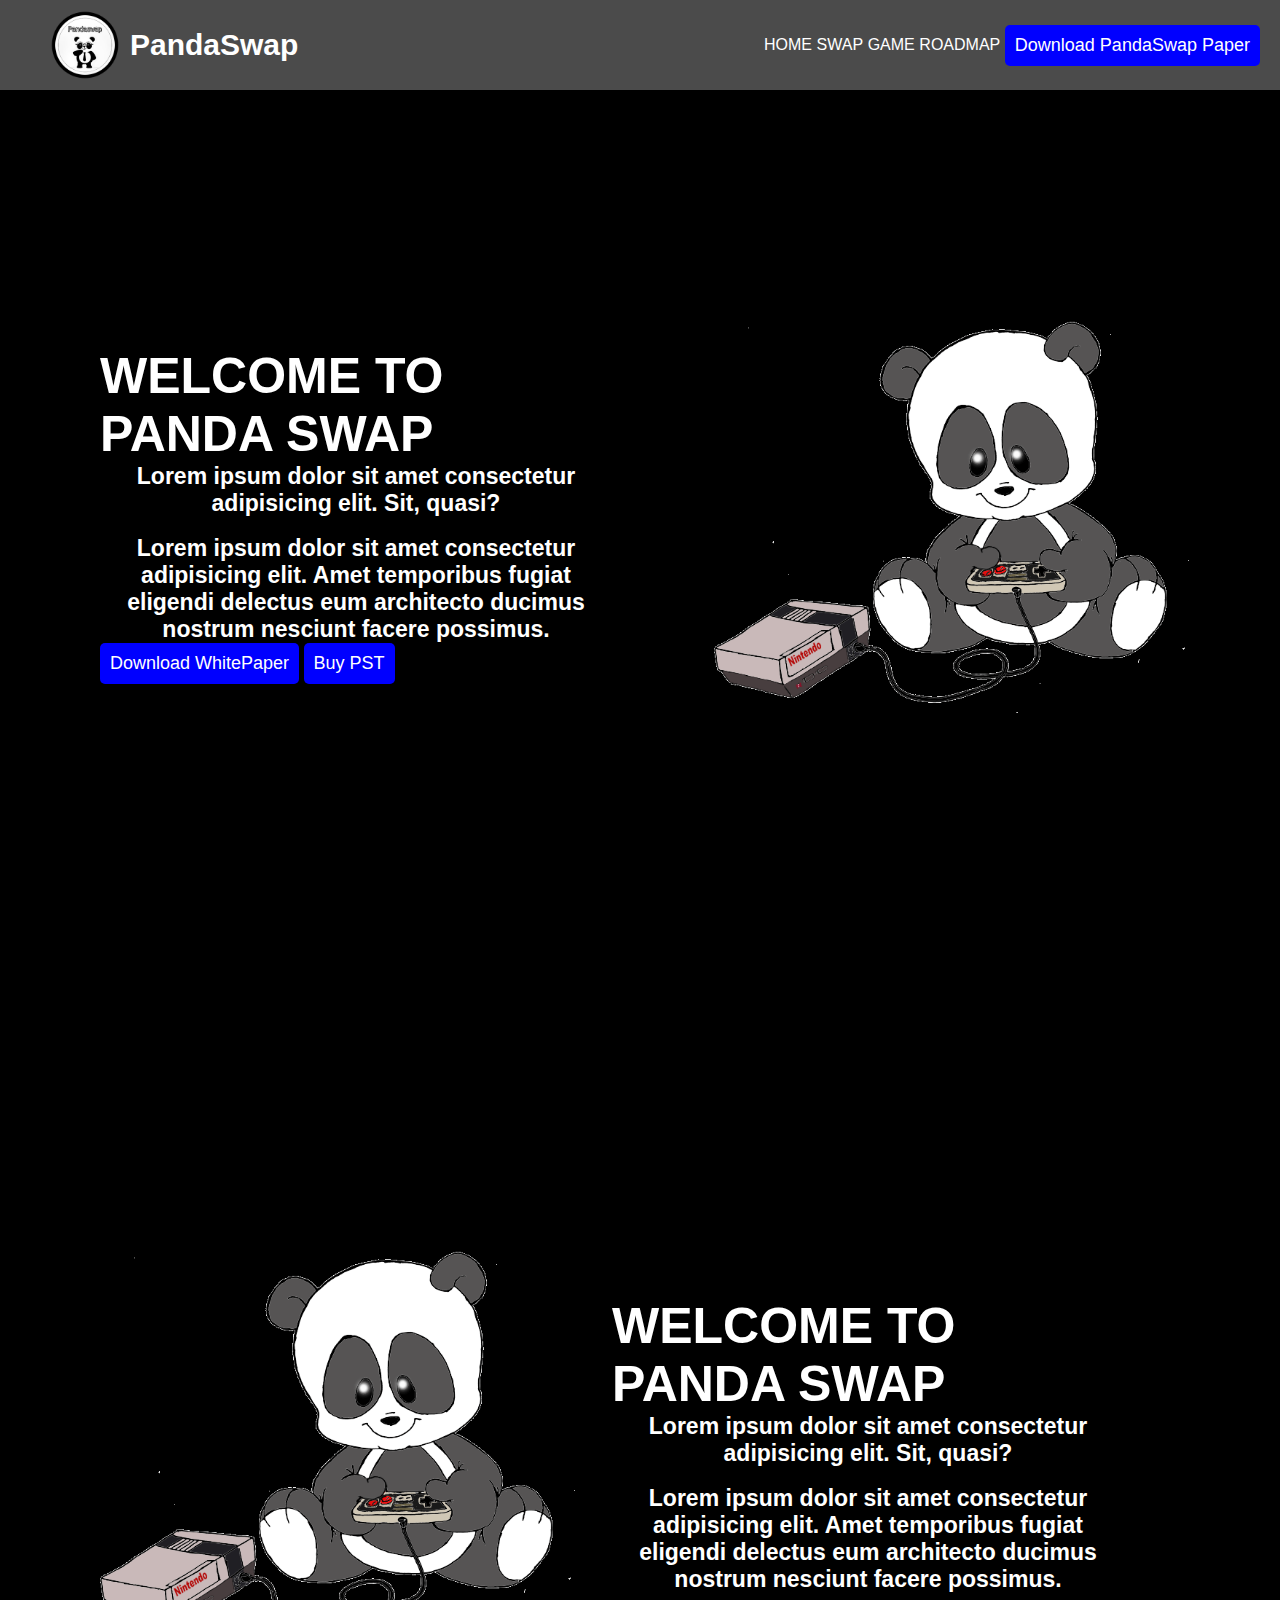
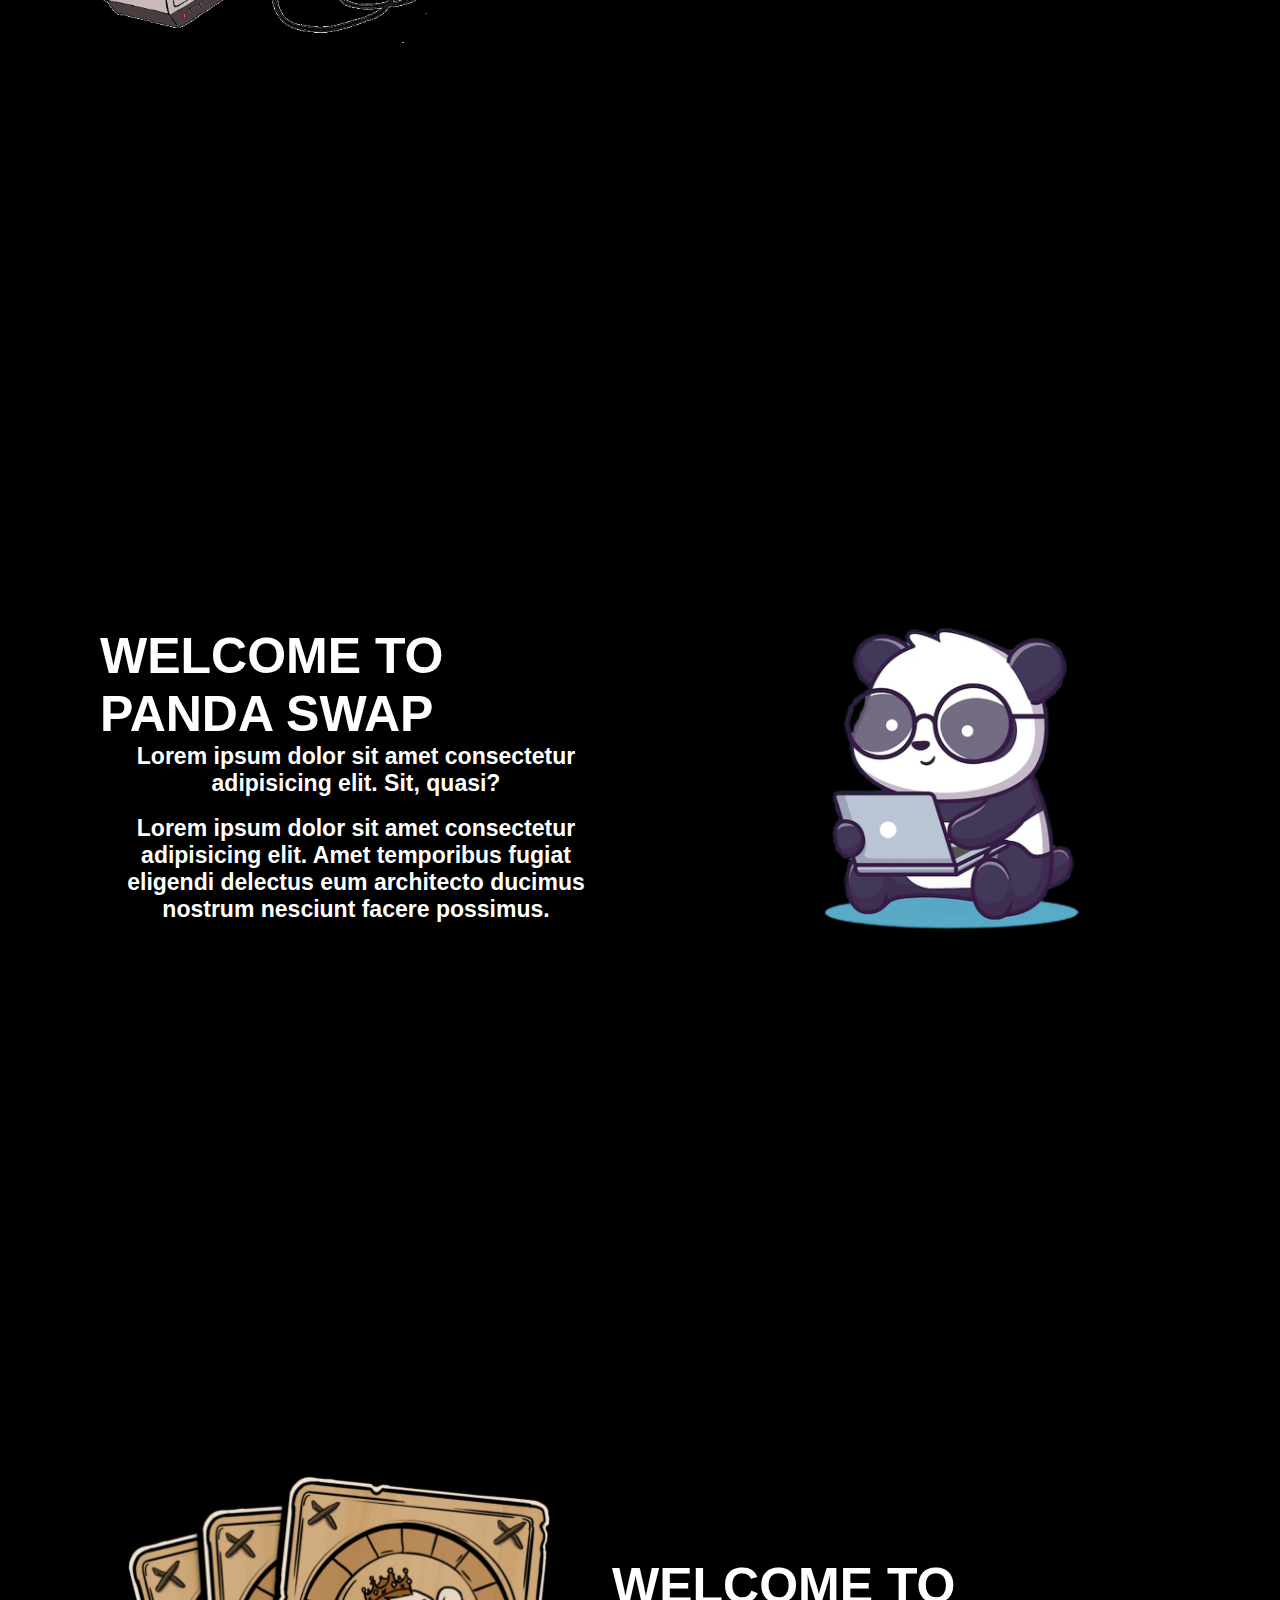
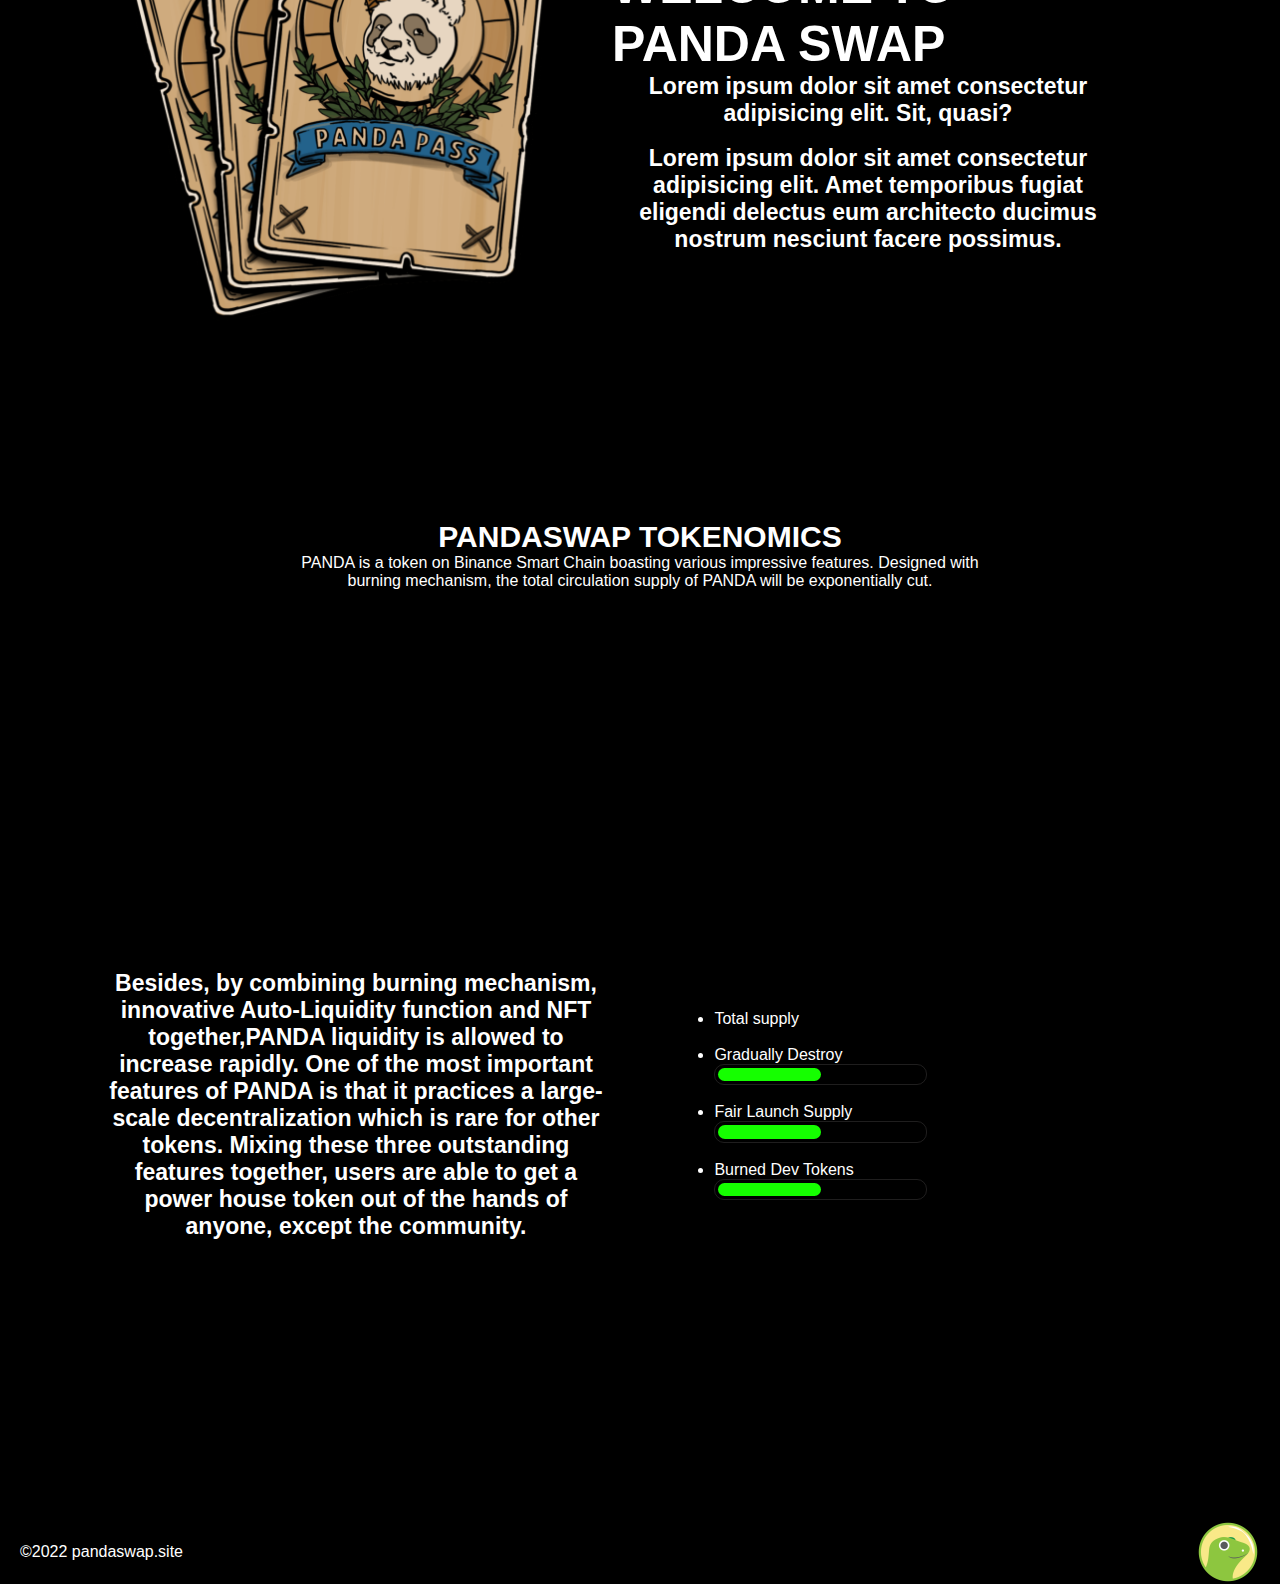
==== PANDA/index.html @ d2629d6e "panda swap site" ====
<!DOCTYPE html>
<html lang="en">
  <head>
    <meta charset="UTF-8" />
    <meta http-equiv="X-UA-Compatible" content="IE=edge" />
    <meta name="viewport" content="width=device-width, initial-scale=1.0" />
    <link
      rel="shortcut icon"
      href="./images/pandaswap_logo.png"
      type="image/x-icon"
    />
    <title>PandaSwap</title>
    <link rel="stylesheet" href="./style.css" />
  </head>
  <body>
    <nav>
      <header>
        <img src="./images/pandaswap_logo.png" alt="our logo" />
        <h3>PandaSwap</h3>
      </header>
      <ul>
        <li><a href="./index.html">HOME</a></li>
        <li><a href="./swap.html">SWAP</a></li>
        <li><a href="./game.html">GAME</a></li>
        <li>ROADMAP</li>
        <li>
          <button>Download PandaSwap Paper</button>
        </li>
      </ul>
    </nav>
    <section class="section-1">
      <div>
        <h1>WELCOME TO PANDA
            SWAP</h1>
        <p>
          Lorem ipsum dolor sit amet consectetur adipisicing elit. Sit, quasi?
        </p> <br>
        <p>
          Lorem ipsum dolor sit amet consectetur adipisicing elit. Amet
          temporibus fugiat eligendi delectus eum architecto ducimus nostrum
          nesciunt facere possimus.
        </p>
        <button>Download WhitePaper</button>
        <button>Buy PST</button>
      </div>
      <div>
        <img src="./images/pandaswap_game.gif" alt="">
      </div>
    </section>
    <section class="section-2">
      <div>
        <h1>WELCOME TO PANDA
            SWAP</h1>
        <p>
          Lorem ipsum dolor sit amet consectetur adipisicing elit. Sit, quasi?
        </p> <br>
        <p>
          Lorem ipsum dolor sit amet consectetur adipisicing elit. Amet
          temporibus fugiat eligendi delectus eum architecto ducimus nostrum
          nesciunt facere possimus.
        </p>
      </div>
      <div>
        <img src="./images/pandaswap_game.gif" alt="">
      </div>
    </section>
    <section class="section-3">
      <div>
        <h1>WELCOME TO PANDA
            SWAP</h1>
        <p>
          Lorem ipsum dolor sit amet consectetur adipisicing elit. Sit, quasi?
        </p> <br>
        <p>
          Lorem ipsum dolor sit amet consectetur adipisicing elit. Amet
          temporibus fugiat eligendi delectus eum architecto ducimus nostrum
          nesciunt facere possimus.
        </p>
      </div>
      <div>
        <img src="./images/pandaswap_lab.png" alt="">
      </div>
    </section>
    <section class="section-4">
      <div>
        <h1>WELCOME TO PANDA
            SWAP</h1>
        <p>
          Lorem ipsum dolor sit amet consectetur adipisicing elit. Sit, quasi?
        </p> <br>
        <p>
          Lorem ipsum dolor sit amet consectetur adipisicing elit. Amet
          temporibus fugiat eligendi delectus eum architecto ducimus nostrum
          nesciunt facere possimus.
        </p>
      </div>
      <div>
        <img src="./images/pandaswap_p2e.png" alt="">
      </div>
    </section>
    <h3>PANDASWAP TOKENOMICS</h3>
    <P>PANDA is a token on Binance Smart Chain boasting 
      various impressive features. Designed with <br> burning 
      mechanism, the total circulation supply of PANDA will
       be exponentially cut.</P>
       <section class="section-3">
        <div>
          <p>
            Besides, by combining burning mechanism, innovative Auto-Liquidity
             function and NFT together,PANDA liquidity is allowed to increase
              rapidly. One of the most important features of PANDA is that it
               practices a large-scale decentralization which is rare for other
                tokens. Mixing these three outstanding features together, users
                 are able to get a power house token out of the hands of anyone,
                  except the community.
          </p>
       
        </div>
        <div>
          <li><span></span>Total supply<br></li>
          <br>
          <li><span></span>Gradually Destroy<br></li>
          <div class="a">
            <div class="b"></div>
          </div>
         
          <br>
          <li><span></span>Fair Launch Supply<br></li>
          <div class="a">
            <div class="b"></div>
          </div>
          <br>
          <li><span></span>Burned Dev Tokens<br></li>
          <div class="a">
            <div class="b"></div>
          </div>
        </div>
      </section>
      <footer>
        &copy;2022 pandaswap.site
        <img src="./images/download.png" alt="">
      </footer>
  </body>
</html>
---- PANDA/style.css ----
* {
  margin: 0%;
  padding: 0%;
}
body{
    background-color: black;
    font-family: 'Segoe UI', Tahoma, Geneva, Verdana, sans-serif;
    color: white;
}
button{
    background-color: blue;
    color: white;
    padding: 10px;
    border: none;
    font-size: 18px;
    border-radius: 5px;
}
a{
    color: white;
    text-decoration: none;
}
nav {
  padding: 0px 20px;
  display: flex;
  align-items: center;
  justify-content: space-between;
  color: white;
  background-color: rgb(75, 75, 75);
  position: fixed;
  top: 0%;
  left: 0%;
  right: 0%;
}
header {
    padding: 0px 20px;
    display: flex;
  align-items: center;
}
header img {
    width: 90px;
}
header h3 {
    font-size: 30px;
    font-weight: 600;
}
ul{
    width: 40%;
    list-style: none;
    display: flex;
    align-items: center;
    justify-content: space-between;
}
.section-1 {
    width: 80%;
    height: 90vh;
    padding: 10px 100px;
    margin-top: 100px;
    display: flex;
    align-items: center;
    justify-content: space-between;
    gap: 30px;
}
.section-1 div {
    width: 50%;
}
.section-1 div + div{
    width: 40%;
}

.section-1 div h1 {
    font-size: 50px;
    font-weight: 600;
}
.section-1 div p {
    font-size: 23px;
    font-weight: 600;
}

.section-1 div img{
    width: 475px;
}
.section-2 {
    width: 80%;
    height: 90vh;
    padding: 10px 100px;
    margin-top: 100px;
    display: flex;
    align-items: center;
    justify-content: space-between;
    gap: 30px;
    flex-direction: row-reverse;
}
.section-2 div {
    width: 50%;
}
.section-2 div + div{
    width: 40%;
}

.section-2 div h1 {
    font-size: 50px;
    font-weight: 600;
}
.section-2 div p {
    font-size: 23px;
    font-weight: 600;
}

.section-2 div img{
    width: 475px;
}
.section-3 {
    width: 80%;
    height: 90vh;
    padding: 10px 100px;
    margin-top: 100px;
    display: flex;
    align-items: center;
    justify-content: space-between;
    gap: 30px;
}
.section-3 div {
    width: 50%;
}
.section-3 div + div{
    width: 40%;
}

.section-3 div h1 {
    font-size: 50px;
    font-weight: 600;
}
.section-3 div p {
    font-size: 23px;
    font-weight: 600;
}

.section-3 div img{
    width: 475px;
}
.section-4 {
    width: 80%;
    height: 90vh;
    padding: 10px 100px;
    margin-top: 100px;
    display: flex;
    align-items: center;
    justify-content: space-between;
    gap: 30px;
    flex-direction: row-reverse;
}
.section-4 div {
    width: 50%;
}
.section-4 div + div{
    width: 40%;
}

.section-4 div h1 {
    font-size: 50px;
    font-weight: 600;
}
.section-4 div p {
    font-size: 23px;
    font-weight: 600;
}

.section-4 div img{
    width: 475px;
}
h3 {
    text-align: center;
    font-size: 30px;
}
p {
    text-align: center;
}

.button2 {
    background-color: blue;
    color: white;
    border: none;
    border-radius: 1px;
    font-size: 15px;
    font-weight: 80;
    float: left;
   
    
}
footer {
    padding: 0px 20px;
    display: flex;
    align-items: center;
    justify-content: space-between;
    color: white;
    background-color: black;
    bottom: 0%;
    left: 0%;
    right: 0%;
}
footer img {
  
   
}

.section-1 ul li {
    text-align: center;
}
.section-1 ul li span{
    font-size: 50px;
    font-weight: 600;
}
.a {
    width: 100px;
    border-radius: 10px;
    height: 1.5vh;
    padding: 3px;
    display: flex;
    align-items: center;
    border: 1px solid rgba(66, 64, 64, 0.466);
}
.b {
    width: 80%;
    border-radius: 15px;
    height: 1.5vh;
    background: rgb(21, 255, 0);
}
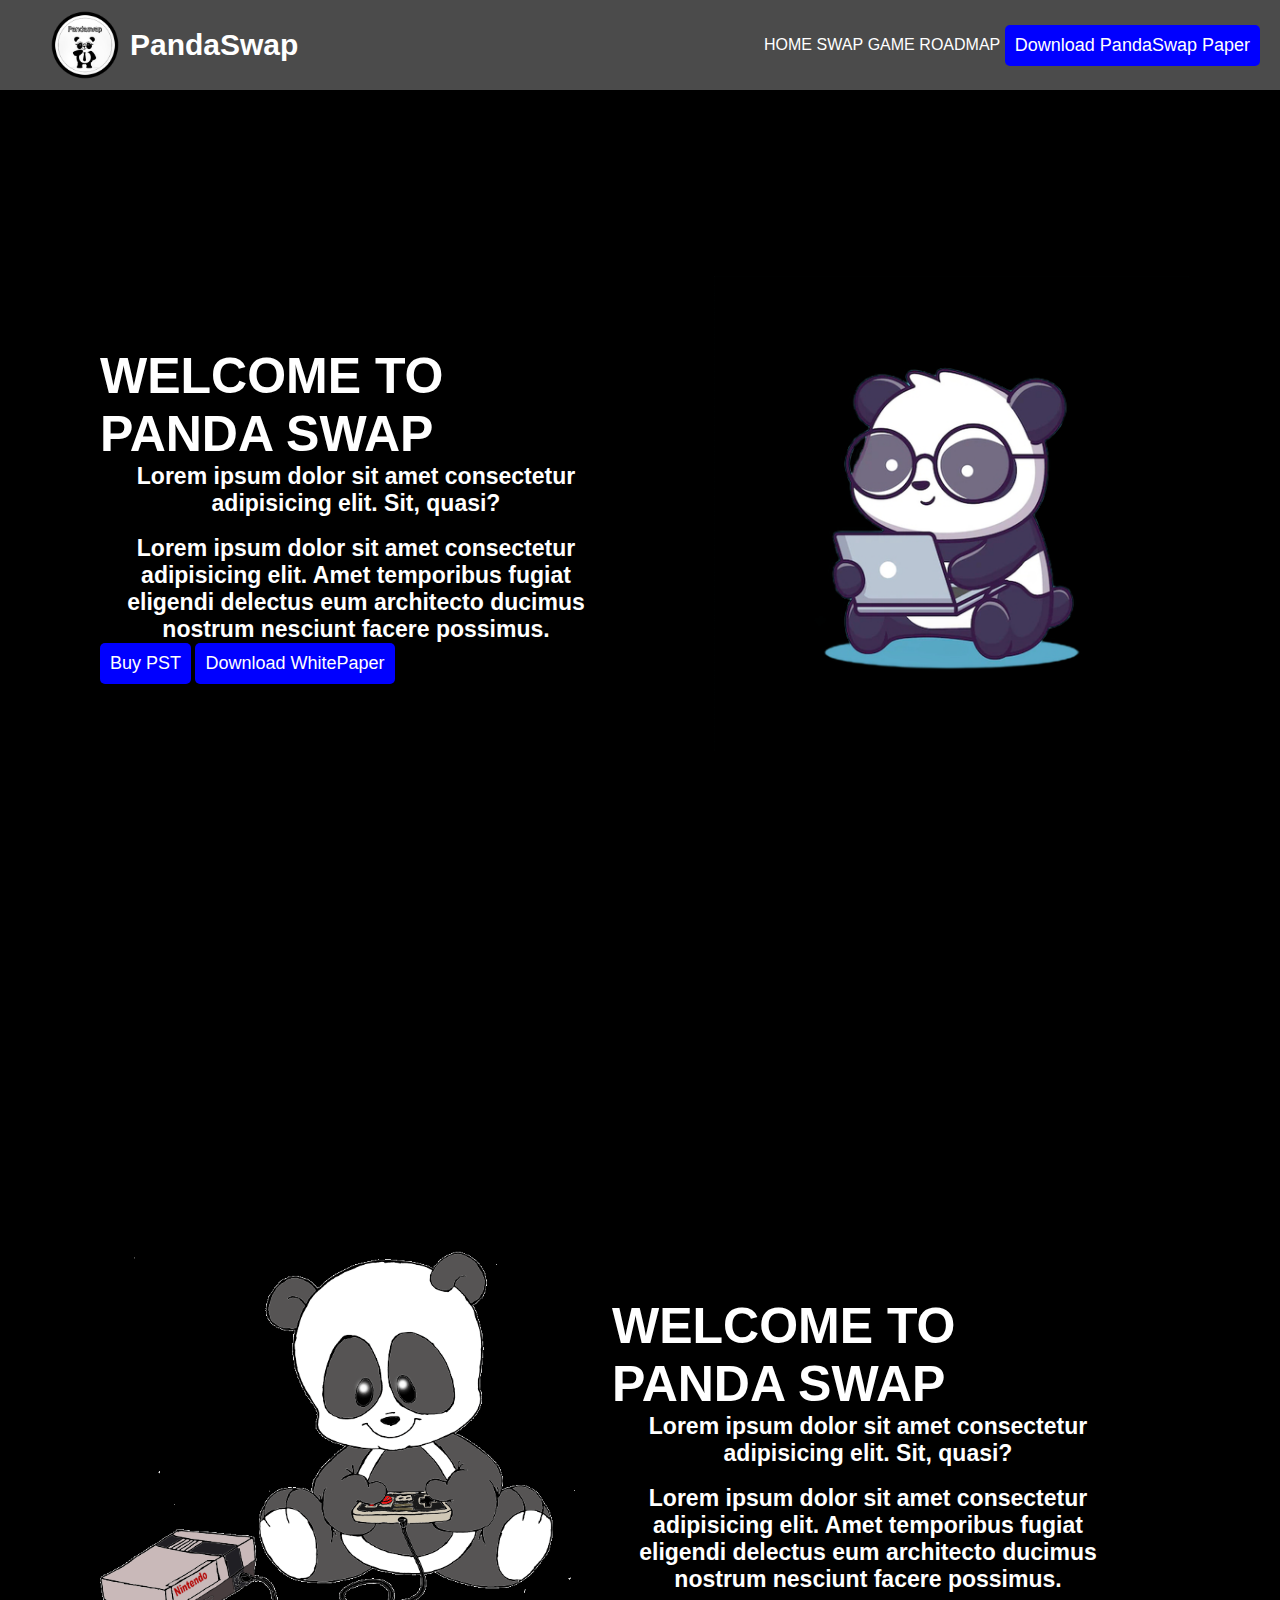
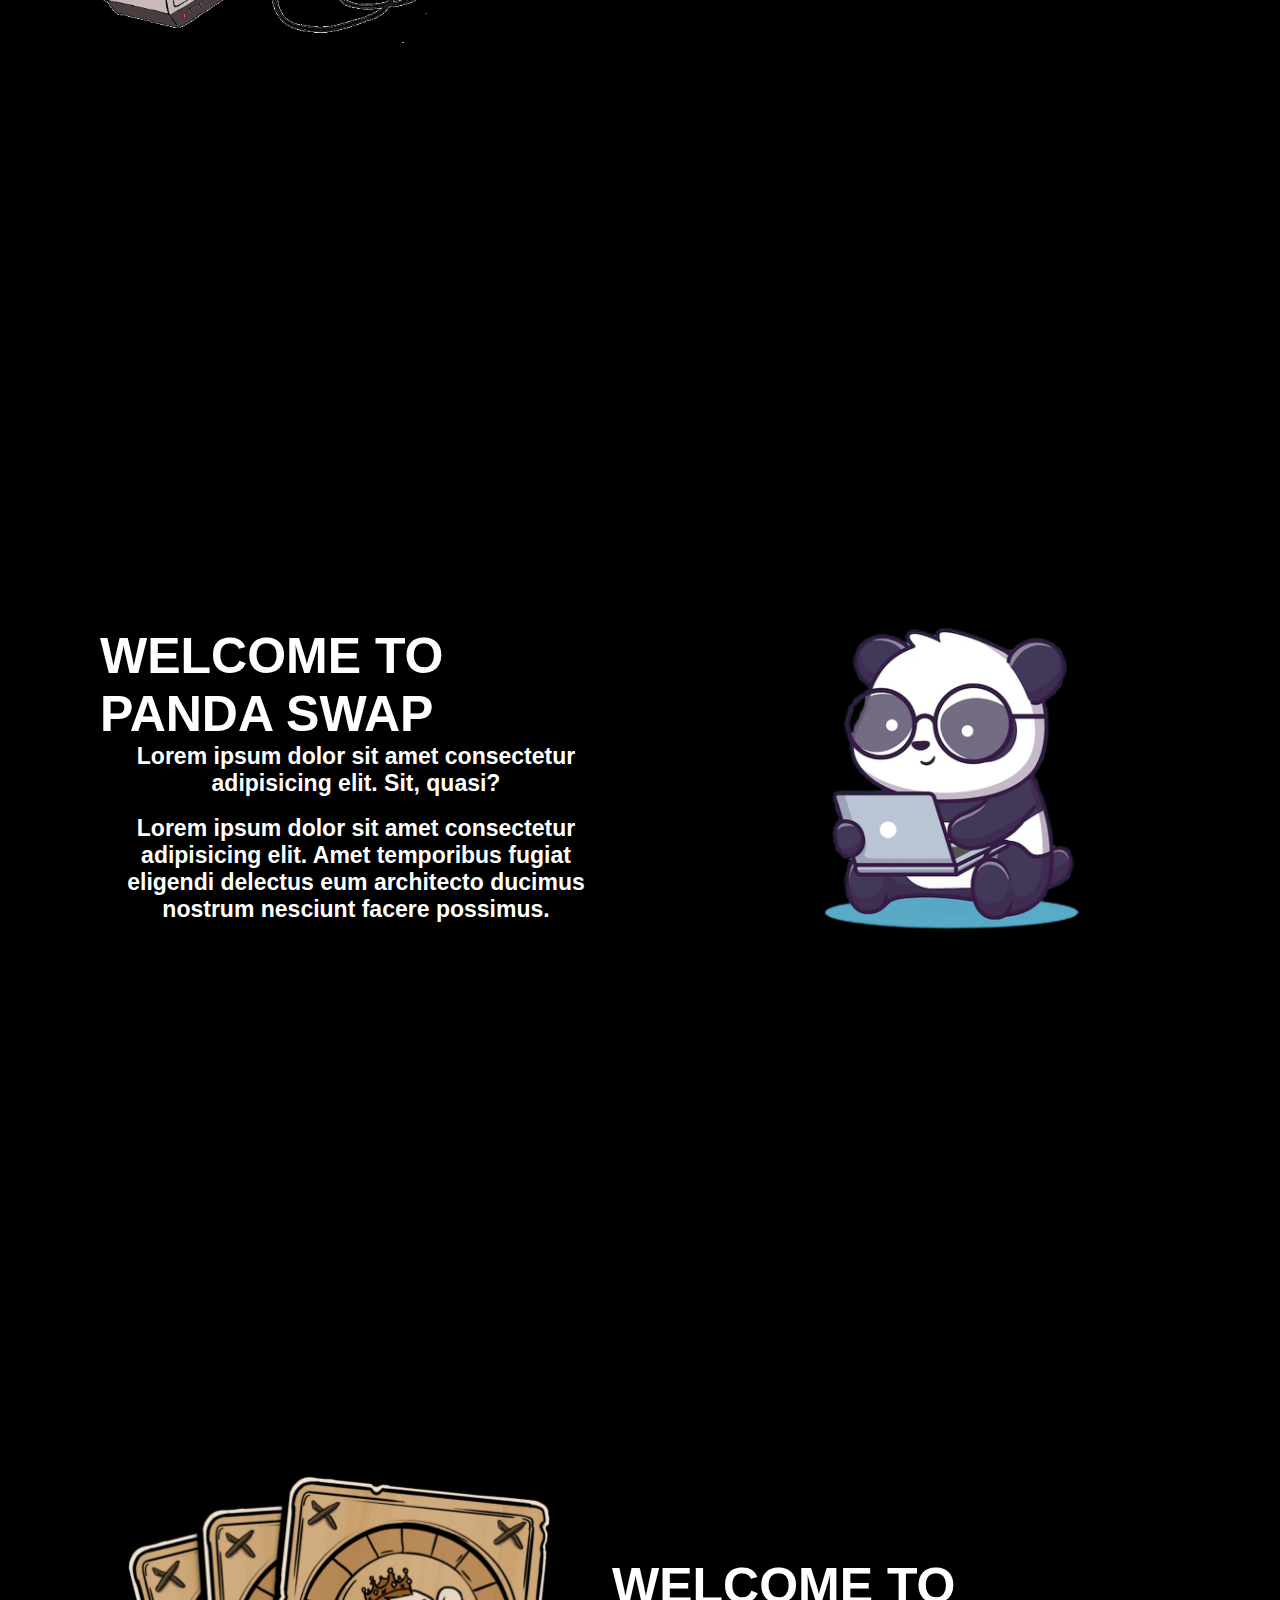
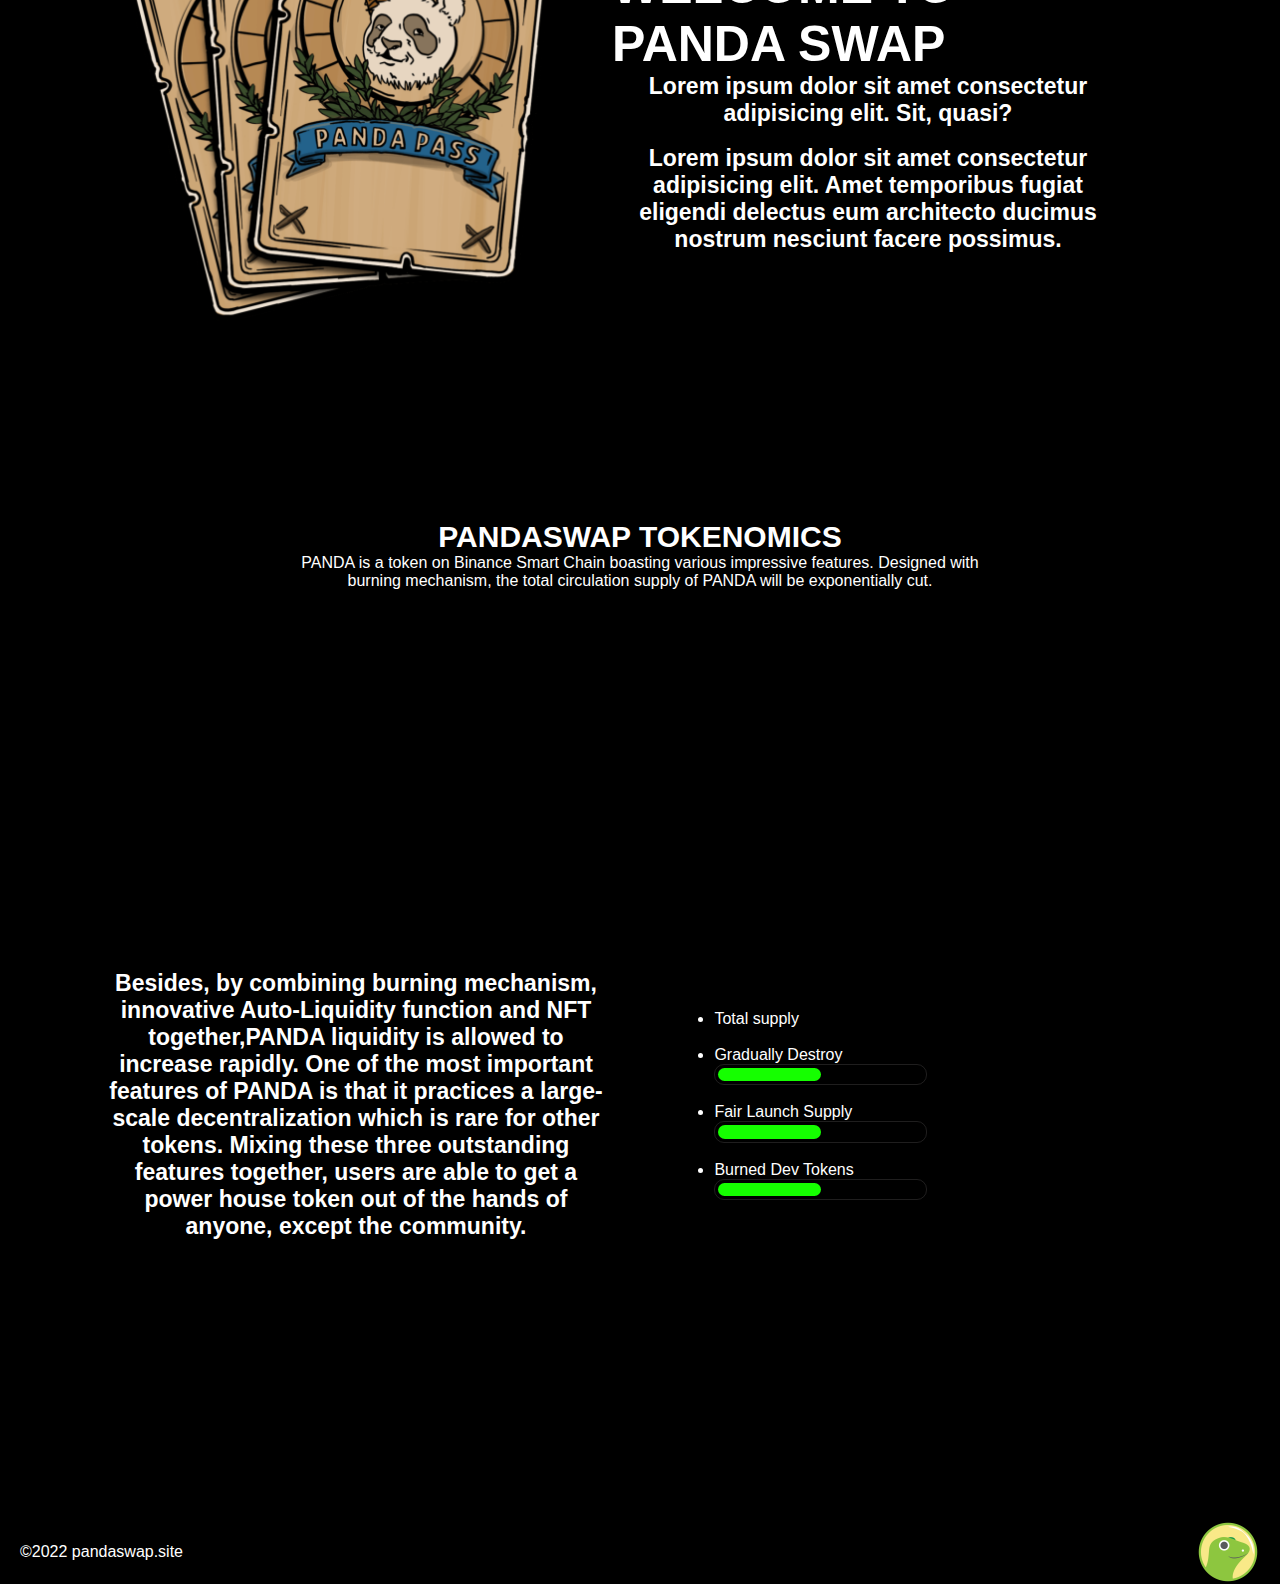
==== commit 87285d22: "panda update" ====
--- a/PANDA/index.html
+++ b/PANDA/index.html
@@ -40,11 +40,11 @@
           temporibus fugiat eligendi delectus eum architecto ducimus nostrum
           nesciunt facere possimus.
         </p>
+        <button>Buy PST</button>
         <button>Download WhitePaper</button>
-        <button>Buy PST</button>
       </div>
       <div>
-        <img src="./images/pandaswap_game.gif" alt="">
+        <img src="./images/pandaswap_lab.png" alt="">
       </div>
     </section>
     <section class="section-2">
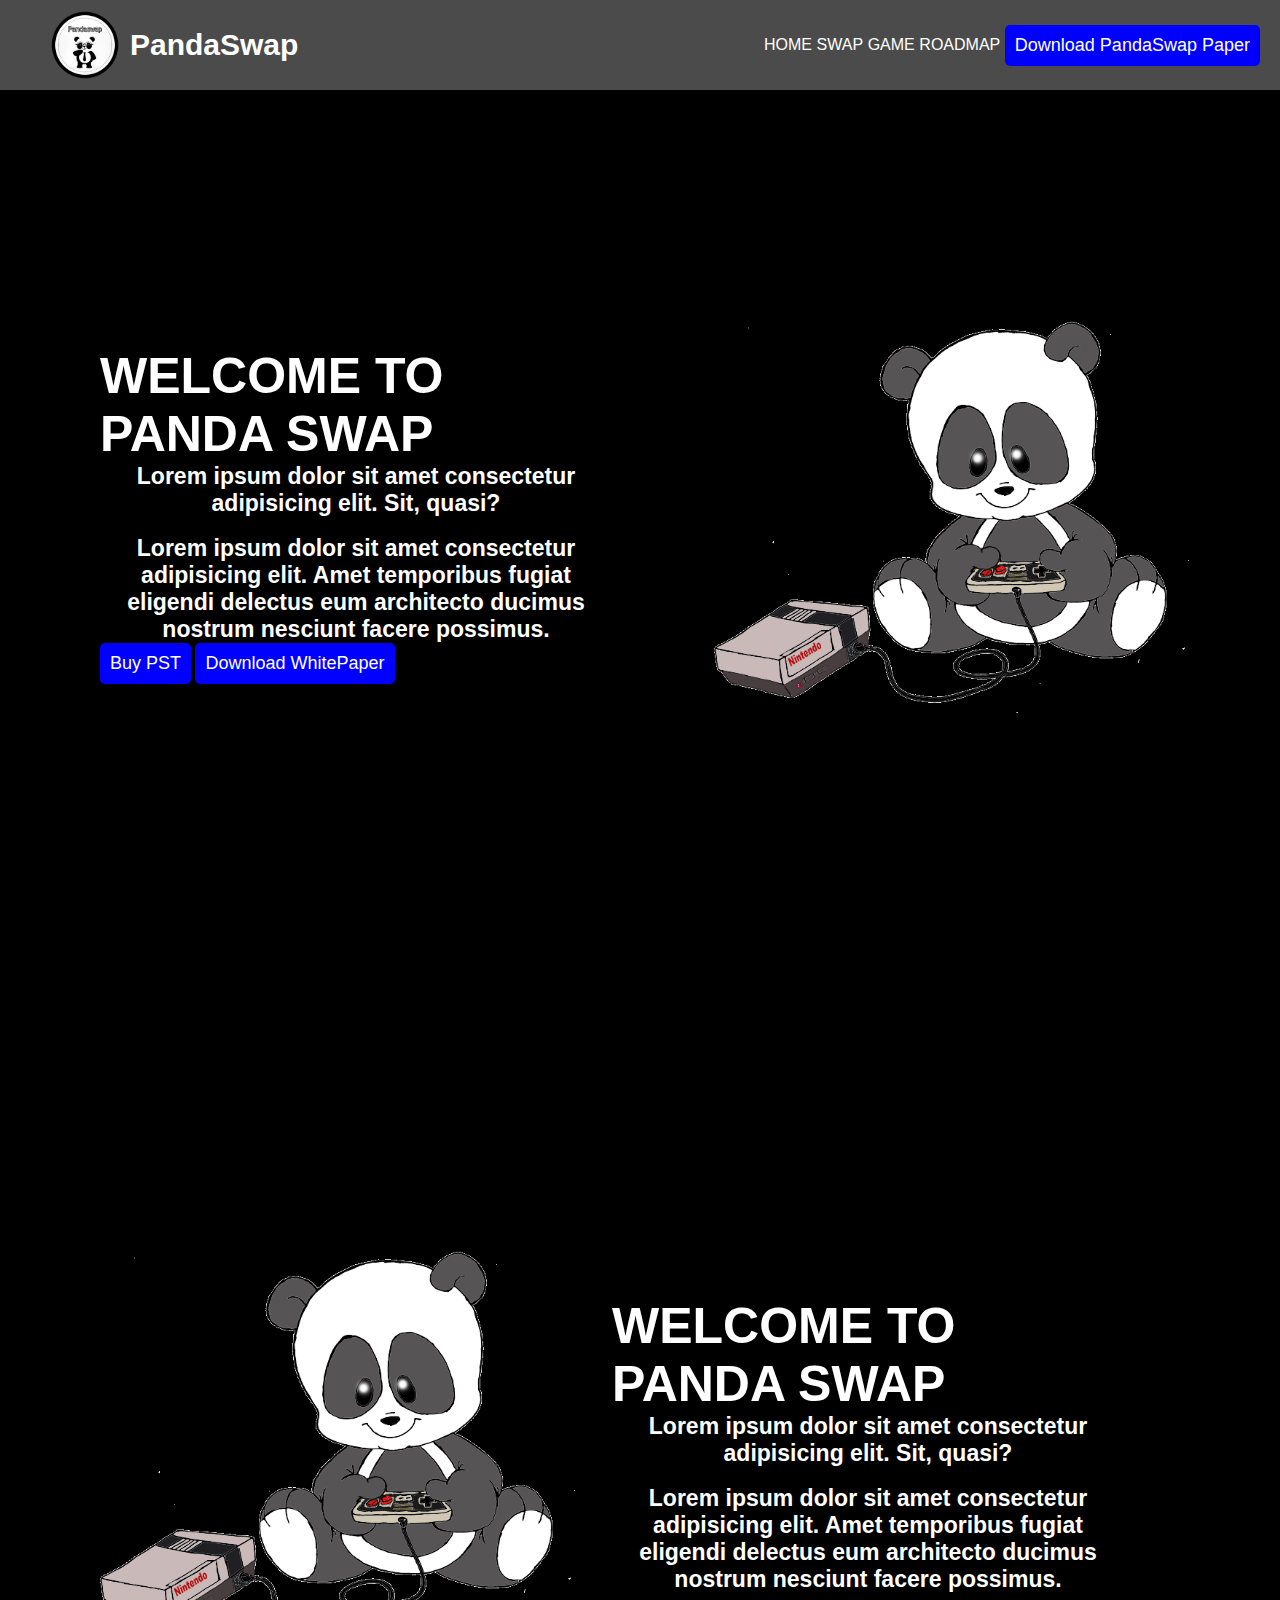
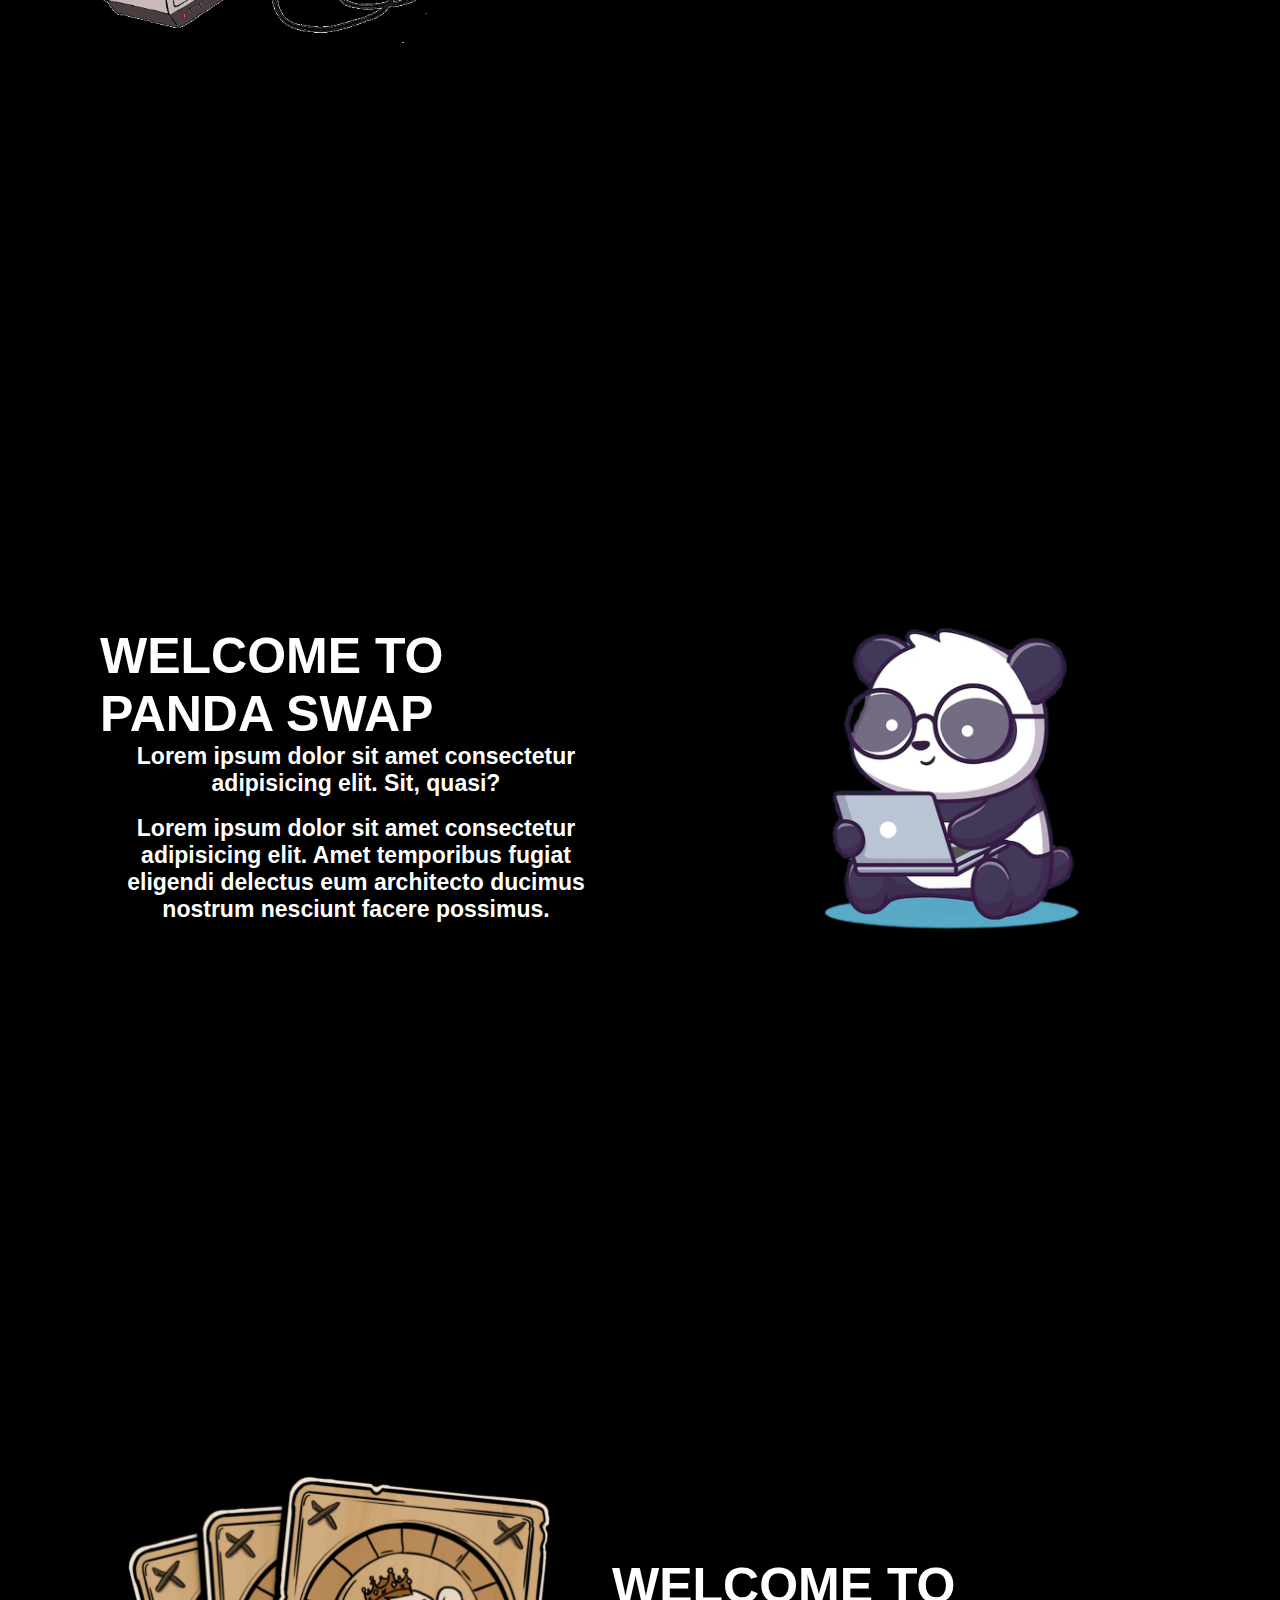
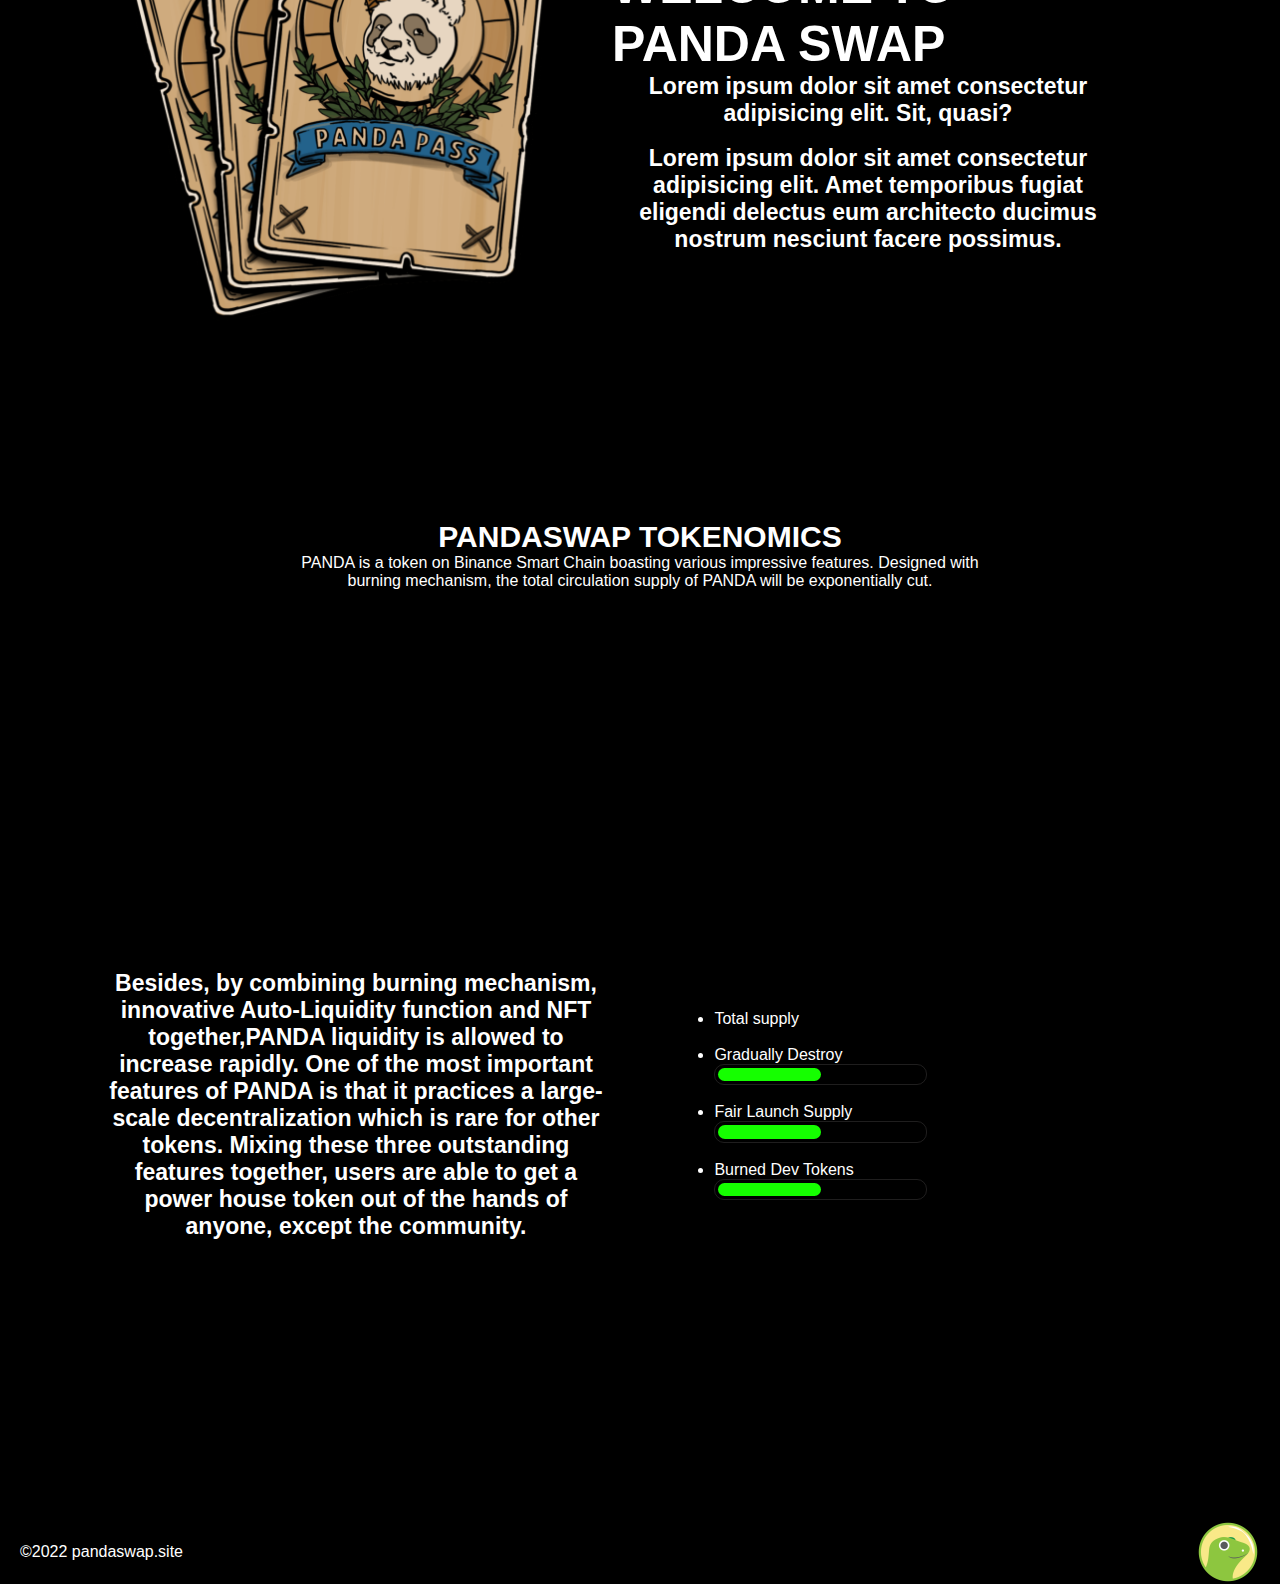
==== commit 488cfee3: "panda1" ====
--- a/PANDA/index.html
+++ b/PANDA/index.html
@@ -44,7 +44,7 @@
         <button>Download WhitePaper</button>
       </div>
       <div>
-        <img src="./images/pandaswap_lab.png" alt="">
+        <img src="./images/pandaswap_game.gif" alt="">
       </div>
     </section>
     <section class="section-2">
